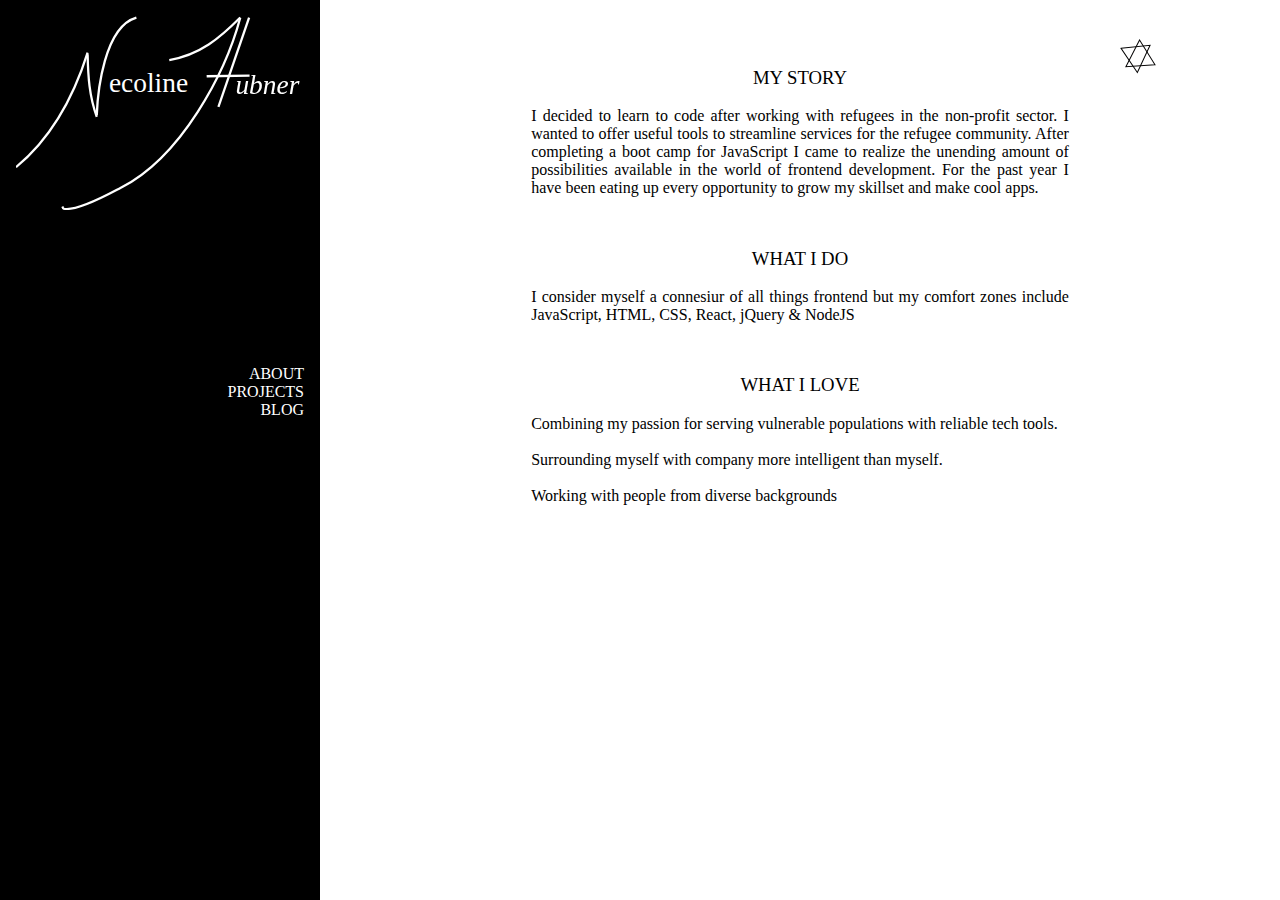
==== index.html @ 466f3bf6 "one snowflake falling" ====
<!DOCTYPE html>
<html>
  <head>
    <link rel="stylesheet" href="css/main.css">
    <meta name="viewport" content="width=device-width, initial-scale=1.0"/>
  </head>
  <body>
    <div class="page-wrapper">
    <nav class="side-nav">
      <div class="nav-header">
        <img src="css/icons/name.svg" class="site-logo"/>
      </div>
      <div class="nav-wrapper">
        <ul class="nav-list">
          <li><a href="/" class="menu-item a-tag font">ABOUT</a></li>
          <li><a href="projects.html" class="menu-item a-tag font">PROJECTS</a></li>
          <li><a href="blog.html" class="menu-item a-tag font">BLOG</a></li>
        </ul>
      </div>
    </nav>
    <div class="top-layer">
      <img src="css/icons/large-snowflake.svg" class="snowflake-1"/>
      <!-- <img src="css/icons/med-snowflake.svg" class="snowflake-2"/>
      <img src="css/icons/sm-snowflake.svg" class="snowflake-3"/>
      <img src="css/icons/large-snowflake.svg" class="snowflake-4"/>
      <img src="css/icons/sm-snowflake.svg" class="snowflake-5"/>
      <img src="css/icons/sm-snowflake.svg" class="snowflake-6"/>
      <img src="css/icons/med-snowflake.svg" class="snowflake-7"/> -->

    </div>
    <div class="main-page">
      <div class="main-body">
      <h3 class="title font">MY STORY</h3>
        <p class="content font">I decided to learn to code after working with refugees in the non-profit sector. I wanted to offer useful tools to streamline services for the refugee community. After completing a boot camp for JavaScript I came to realize the unending amount of possibilities available in the world of frontend development. For the past year I have been eating up every opportunity to grow my skillset and make cool apps.
        </p>
        <br/>
        <h3 class="title font">WHAT I DO</h3>
        <p class="content font">I consider myself a connesiur of all things frontend but my comfort zones include JavaScript, HTML, CSS,
        React, jQuery & NodeJS
        </p>
        <br/>
        <h3 class="title font">WHAT I LOVE</h3>
        <p class="content font">Combining my passion for serving vulnerable populations with reliable tech tools. <br/><br/>Surrounding myself with company more intelligent than myself. <br/><br/>Working with people from diverse backgrounds</p>
    </div>

    </div>
  </body>
</html>
---- css/main.css ----
body {
  margin: 0;
}

/*global*/

.font {
  font-family: "Avenir", Times, serif;
}

.a-tag {
  text-decoration: none;
}

/*buttons*/
.button {
  height: 45%;
}

.basic-button {
  padding: 3% 5%;
  margin: 0;
  background-color: white;
  text-align: center;
  font-size: 14px;
  color: black;
}

.two-buttons-outline {
  border: 2px solid black;
}

.outline {
  border: 2px solid black;
  width: 40%;
}

.two-buttons {
  display: inline;
  width: 250px;
  margin-right: 10px;
}

.two-buttons-container {
  display: inline-flex;
  justify-content: center;
}

.page-wrapper {
  display: grid;
  grid-template-columns: 25vw 1fr;
  grid-auto-rows: minmax(10px, auto);
}

/*side nav*/

.nav-header {
  display: flex;
  justify-content: center;
}

.site-logo {
  padding: 5%;
  width: 35vw;
}

.side-nav {
  background-color: black;
  grid-column: 1;
  height: 100vh;
}

.nav-wrapper {
  height: 70vh;
  float: right;
  text-align: right;
  margin-right: 5%;
}

.nav-list {
  list-style-type: none;
  margin: 120% 0%;
  text-align: right;
}

.menu-item {
  color: white;
}

.menu-item:hover {
  color: #06C1F7;
}

.menu-item:active {
  color: #06C1F7;
}

/* main page */

.main-page {
  grid-column: 2 / 4;
  height: 99vh;
  overflow-y: scroll;
}

.main-body {
  padding: 5% 15%;
}

.title {
  text-align: center;
  font-weight: lighter;
  color: black;
}

.content {
  color: black;
  margin: 2% 10%;
  text-align: justify;
}

.header {
  font-weight: lighter;
  font-size: 30px;
  color: black;
}

.bullet-point {
  padding-right: 30px;
}

.paragraph {
  margin-top: 0;
}

/* manifest */

.card {
  border-left: thin double black;
  padding: 3%;
  margin-bottom: 7%;
}

.company-container {
  display: inline-flex;
}

.company-img {
  display: inline;
  width: 15px;
}

.company-text {
  display: inline;
  color: black;
}

.card-header {
  margin: 0;
  font-weight: lighter;
  font-size: 20px;
  color: black;
}

.card-header:hover {
  color: #06C1F7;
}

.card-content {
  margin: 2% 0%;
}

/* snow flake */

.top-layer {
  z-index: 2;
  position: fixed;
  right: 0;
  top: 0;
  height: 100%;
  width: 15vw;
  float: right;
  background-color: rgba(0, 0, 0, 0.0);
}

.snowflake-1 {
  top: 0;
  position: absolute;
  padding: 5px 0 0 20px;
}

.snowflake-2 {
  top: 0;
  position: absolute;
  padding: 30px 0 0 75px;
}

.snowflake-3 {
  top: 0;
  position: absolute;
  padding: 30px 0 0 115px;
}

.snowflake-4 {
  top: 0;
  position: absolute;
  padding: 50px 0 0 90px;
}

.snowflake-5 {
  top: 0;
  position: absolute;
  padding: 6px 0 0 75px;
}

.snowflake-6 {
  top: 0;
  position: absolute;
  padding: 52px 0 0 60px;
}

.snowflake-7 {
  top: 0;
  position: absolute;
  padding: 79px 0 0 42px;
}
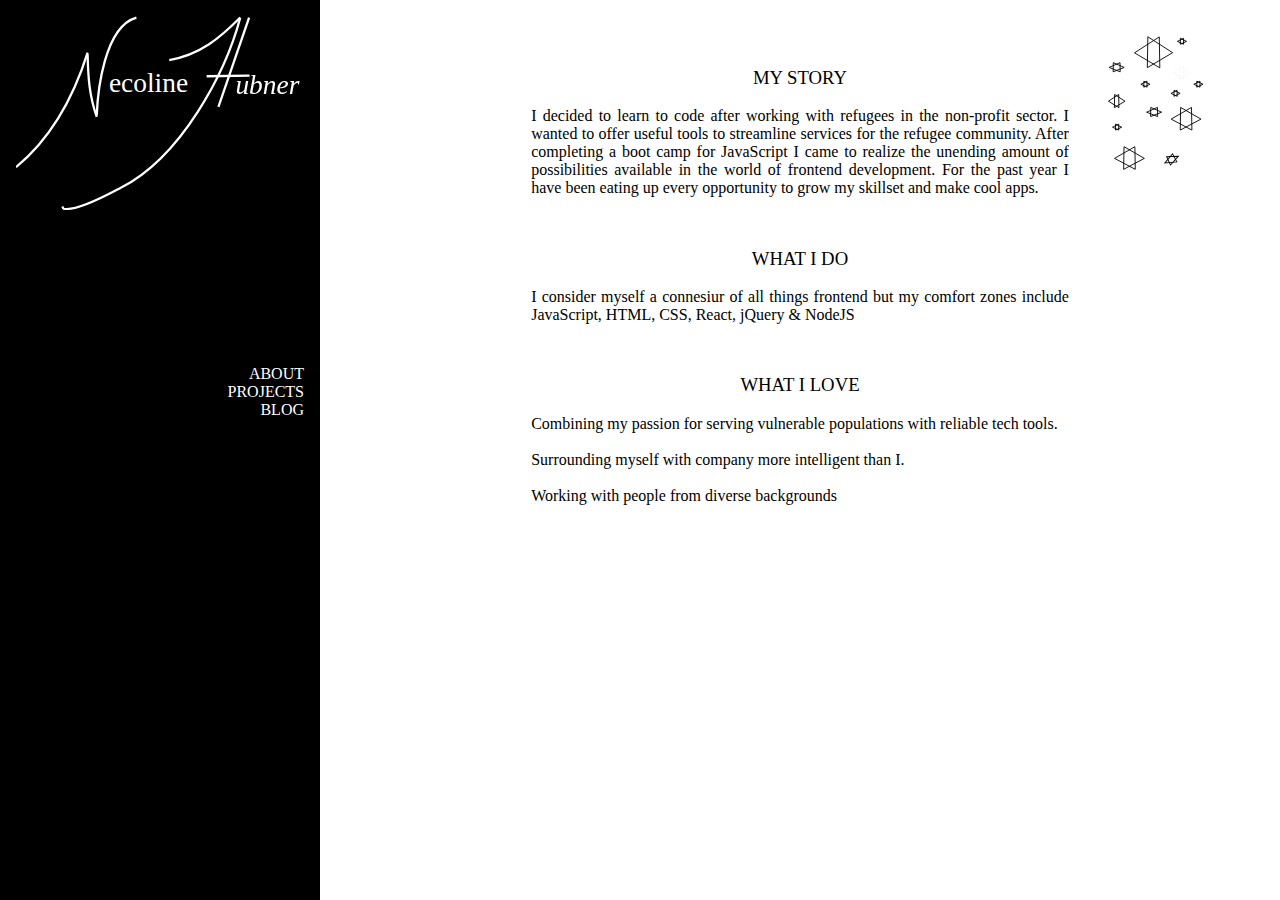
==== commit 24ac5185: "all flakes working" ====
--- a/index.html
+++ b/index.html
@@ -18,18 +18,22 @@
         </ul>
       </div>
     </nav>
+
     <div class="top-layer">
-      <img src="css/icons/large-snowflake.svg" class="snowflake-1"/>
-      <!-- <img src="css/icons/med-snowflake.svg" class="snowflake-2"/>
+      <!--<img src="css/icons/large-snowflake.svg" class="snowflake-1"/>
+      <img src="css/icons/med-snowflake.svg" class="snowflake-2"/>
       <img src="css/icons/sm-snowflake.svg" class="snowflake-3"/>
       <img src="css/icons/large-snowflake.svg" class="snowflake-4"/>
       <img src="css/icons/sm-snowflake.svg" class="snowflake-5"/>
       <img src="css/icons/sm-snowflake.svg" class="snowflake-6"/>
       <img src="css/icons/med-snowflake.svg" class="snowflake-7"/> -->
+      <img src="css/icons/all-snowflakes.svg" class="snowflake-1"/>
+
 
     </div>
     <div class="main-page">
       <div class="main-body">
+
       <h3 class="title font">MY STORY</h3>
         <p class="content font">I decided to learn to code after working with refugees in the non-profit sector. I wanted to offer useful tools to streamline services for the refugee community. After completing a boot camp for JavaScript I came to realize the unending amount of possibilities available in the world of frontend development. For the past year I have been eating up every opportunity to grow my skillset and make cool apps.
         </p>
@@ -40,7 +44,7 @@
         </p>
         <br/>
         <h3 class="title font">WHAT I LOVE</h3>
-        <p class="content font">Combining my passion for serving vulnerable populations with reliable tech tools. <br/><br/>Surrounding myself with company more intelligent than myself. <br/><br/>Working with people from diverse backgrounds</p>
+        <p class="content font">Combining my passion for serving vulnerable populations with reliable tech tools. <br/><br/>Surrounding myself with company more intelligent than I. <br/><br/>Working with people from diverse backgrounds</p>
     </div>
 
     </div>
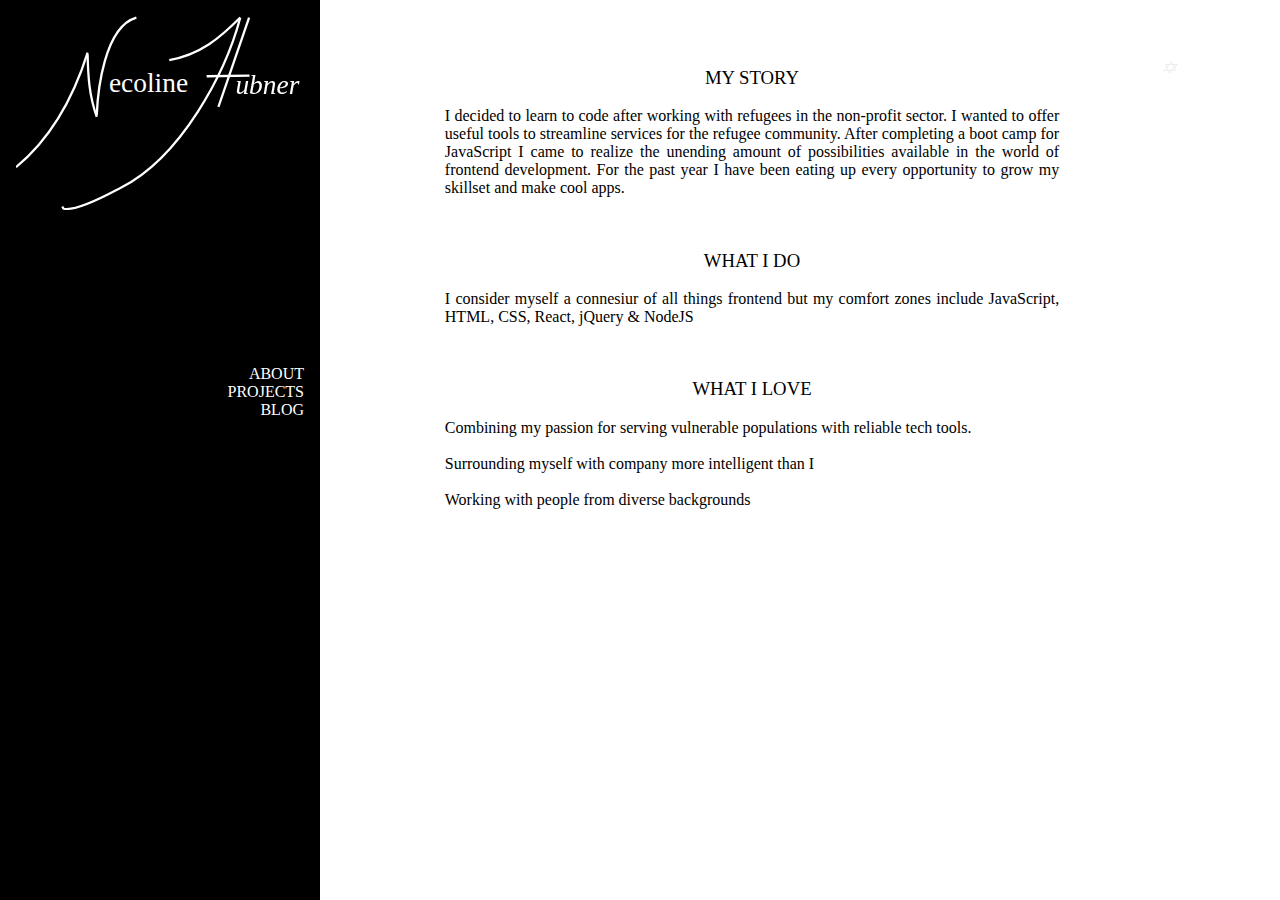
==== commit d158fb0e: "finish flake animation" ====
--- a/index.html
+++ b/index.html
@@ -20,19 +20,12 @@
     </nav>
 
     <div class="top-layer">
-      <!--<img src="css/icons/large-snowflake.svg" class="snowflake-1"/>
-      <img src="css/icons/med-snowflake.svg" class="snowflake-2"/>
-      <img src="css/icons/sm-snowflake.svg" class="snowflake-3"/>
-      <img src="css/icons/large-snowflake.svg" class="snowflake-4"/>
-      <img src="css/icons/sm-snowflake.svg" class="snowflake-5"/>
-      <img src="css/icons/sm-snowflake.svg" class="snowflake-6"/>
-      <img src="css/icons/med-snowflake.svg" class="snowflake-7"/> -->
-      <img src="css/icons/all-snowflakes.svg" class="snowflake-1"/>
+      <img src="css/icons/all-snowflakes.svg" class="snowflake"/>
 
 
     </div>
     <div class="main-page">
-      <div class="main-body">
+      <div class="index-body">
 
       <h3 class="title font">MY STORY</h3>
         <p class="content font">I decided to learn to code after working with refugees in the non-profit sector. I wanted to offer useful tools to streamline services for the refugee community. After completing a boot camp for JavaScript I came to realize the unending amount of possibilities available in the world of frontend development. For the past year I have been eating up every opportunity to grow my skillset and make cool apps.
@@ -44,7 +37,7 @@
         </p>
         <br/>
         <h3 class="title font">WHAT I LOVE</h3>
-        <p class="content font">Combining my passion for serving vulnerable populations with reliable tech tools. <br/><br/>Surrounding myself with company more intelligent than I. <br/><br/>Working with people from diverse backgrounds</p>
+        <p class="content font">Combining my passion for serving vulnerable populations with reliable tech tools. <br/><br/>Surrounding myself with company more intelligent than I <br/><br/>Working with people from diverse backgrounds</p>
     </div>
 
     </div>
--- a/css/main.css
+++ b/css/main.css
@@ -107,6 +107,10 @@
   padding: 5% 15%;
 }
 
+.index-body {
+  padding: 5% 15% 5% 5%;
+}
+
 .title {
   text-align: center;
   font-weight: lighter;
@@ -183,44 +187,6 @@
   background-color: rgba(0, 0, 0, 0.0);
 }
 
-.snowflake-1 {
-  top: 0;
-  position: absolute;
-  padding: 5px 0 0 20px;
+.snowflake {
+  padding-left: 10%;
 }
-
-.snowflake-2 {
-  top: 0;
-  position: absolute;
-  padding: 30px 0 0 75px;
-}
-
-.snowflake-3 {
-  top: 0;
-  position: absolute;
-  padding: 30px 0 0 115px;
-}
-
-.snowflake-4 {
-  top: 0;
-  position: absolute;
-  padding: 50px 0 0 90px;
-}
-
-.snowflake-5 {
-  top: 0;
-  position: absolute;
-  padding: 6px 0 0 75px;
-}
-
-.snowflake-6 {
-  top: 0;
-  position: absolute;
-  padding: 52px 0 0 60px;
-}
-
-.snowflake-7 {
-  top: 0;
-  position: absolute;
-  padding: 79px 0 0 42px;
-}
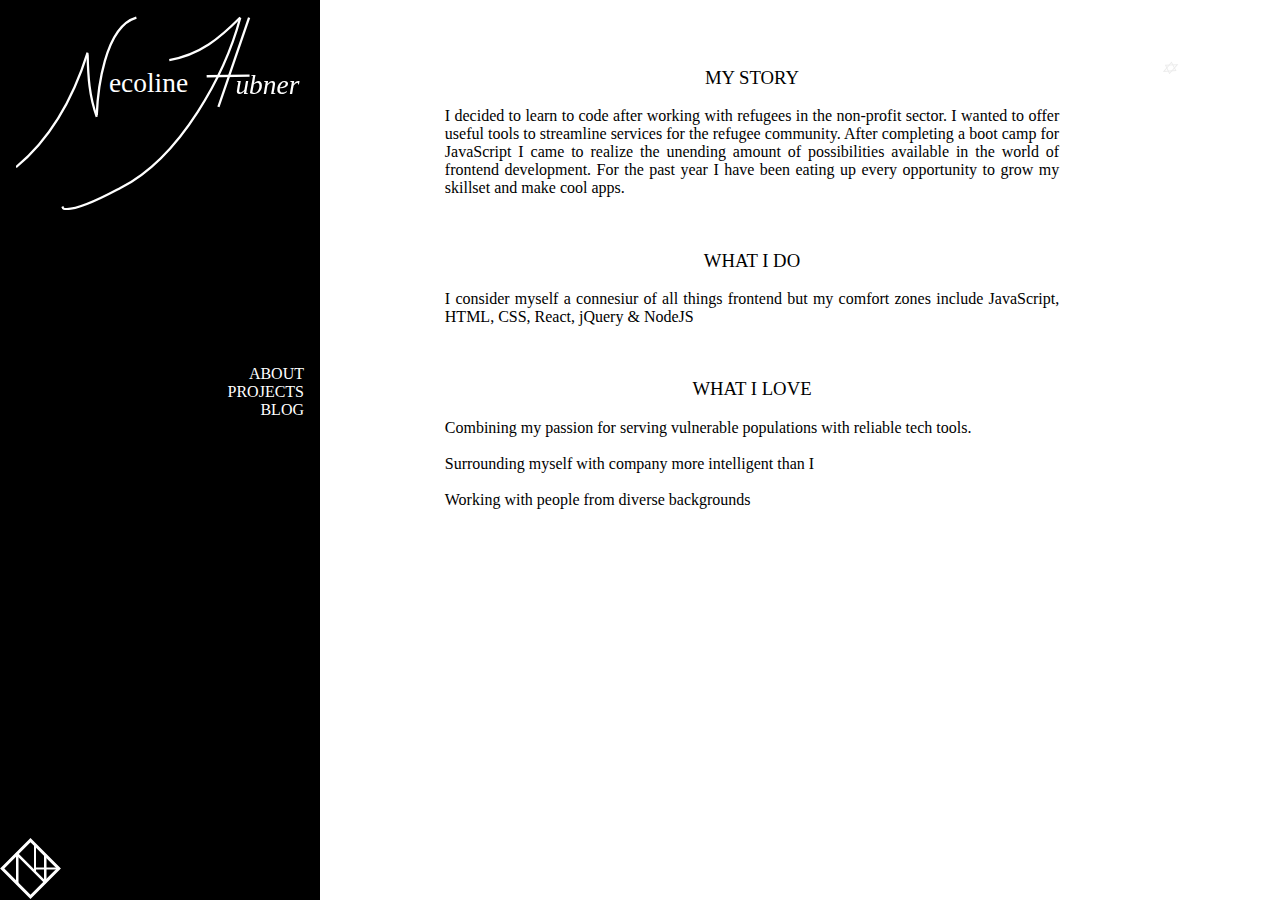
==== commit 2a98114b: "adding signature" ====
--- a/index.html
+++ b/index.html
@@ -17,6 +17,8 @@
           <li><a href="blog.html" class="menu-item a-tag font">BLOG</a></li>
         </ul>
       </div>
+      <img src="css/icons/sig.svg" class="sig"/>
+
     </nav>
 
     <div class="top-layer">
--- a/css/main.css
+++ b/css/main.css
@@ -190,3 +190,7 @@
 .snowflake {
   padding-left: 10%;
 }
+
+.sig {
+  margin-top: 68vh;
+}
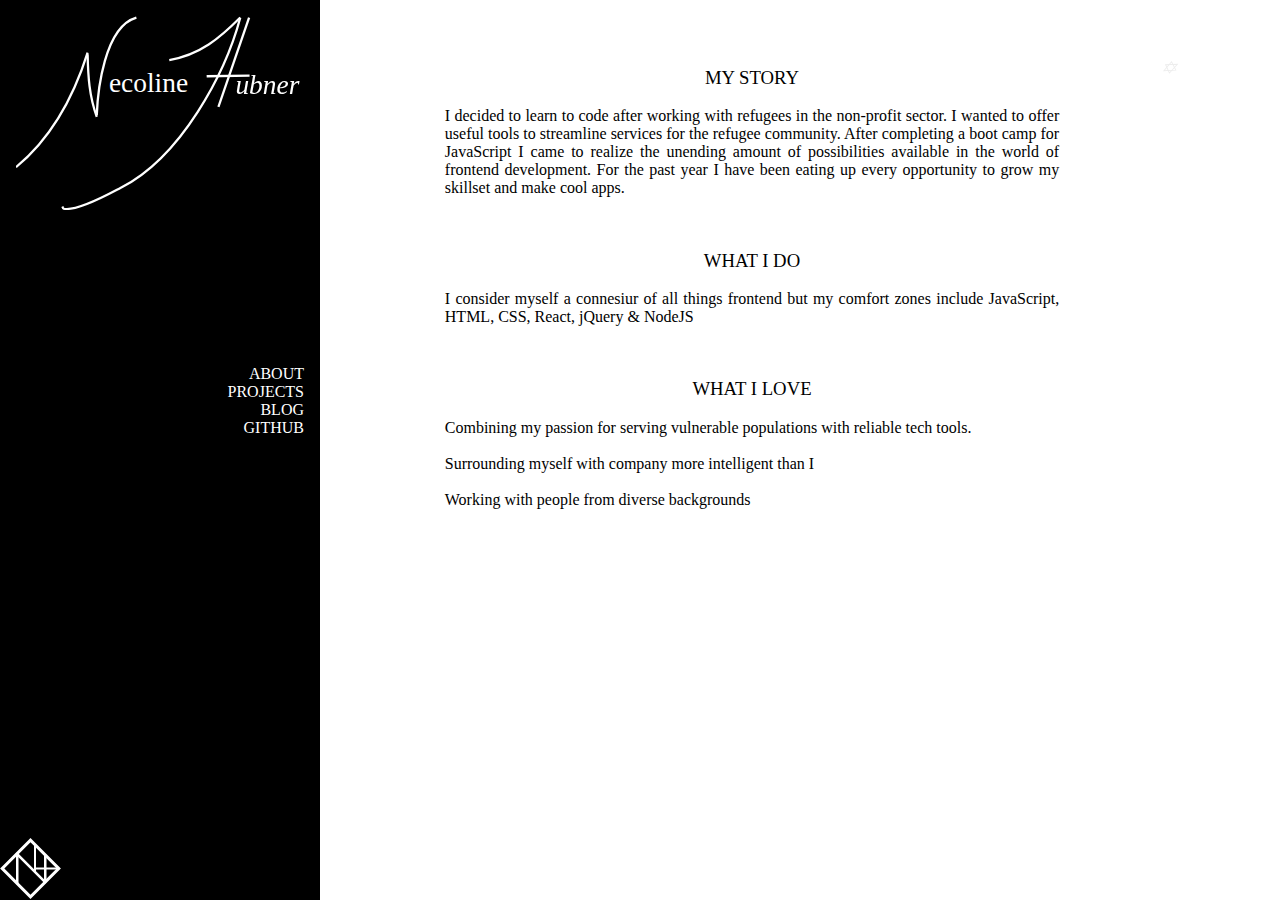
==== commit 1b7bcb60: "adding github" ====
--- a/index.html
+++ b/index.html
@@ -15,6 +15,7 @@
           <li><a href="/" class="menu-item a-tag font">ABOUT</a></li>
           <li><a href="projects.html" class="menu-item a-tag font">PROJECTS</a></li>
           <li><a href="blog.html" class="menu-item a-tag font">BLOG</a></li>
+          <li><a href="https://github.com/necoline" target="_blank" class="menu-item a-tag font">GITHUB</a></li>
         </ul>
       </div>
       <img src="css/icons/sig.svg" class="sig"/>
@@ -28,7 +29,6 @@
     </div>
     <div class="main-page">
       <div class="index-body">
-
       <h3 class="title font">MY STORY</h3>
         <p class="content font">I decided to learn to code after working with refugees in the non-profit sector. I wanted to offer useful tools to streamline services for the refugee community. After completing a boot camp for JavaScript I came to realize the unending amount of possibilities available in the world of frontend development. For the past year I have been eating up every opportunity to grow my skillset and make cool apps.
         </p>
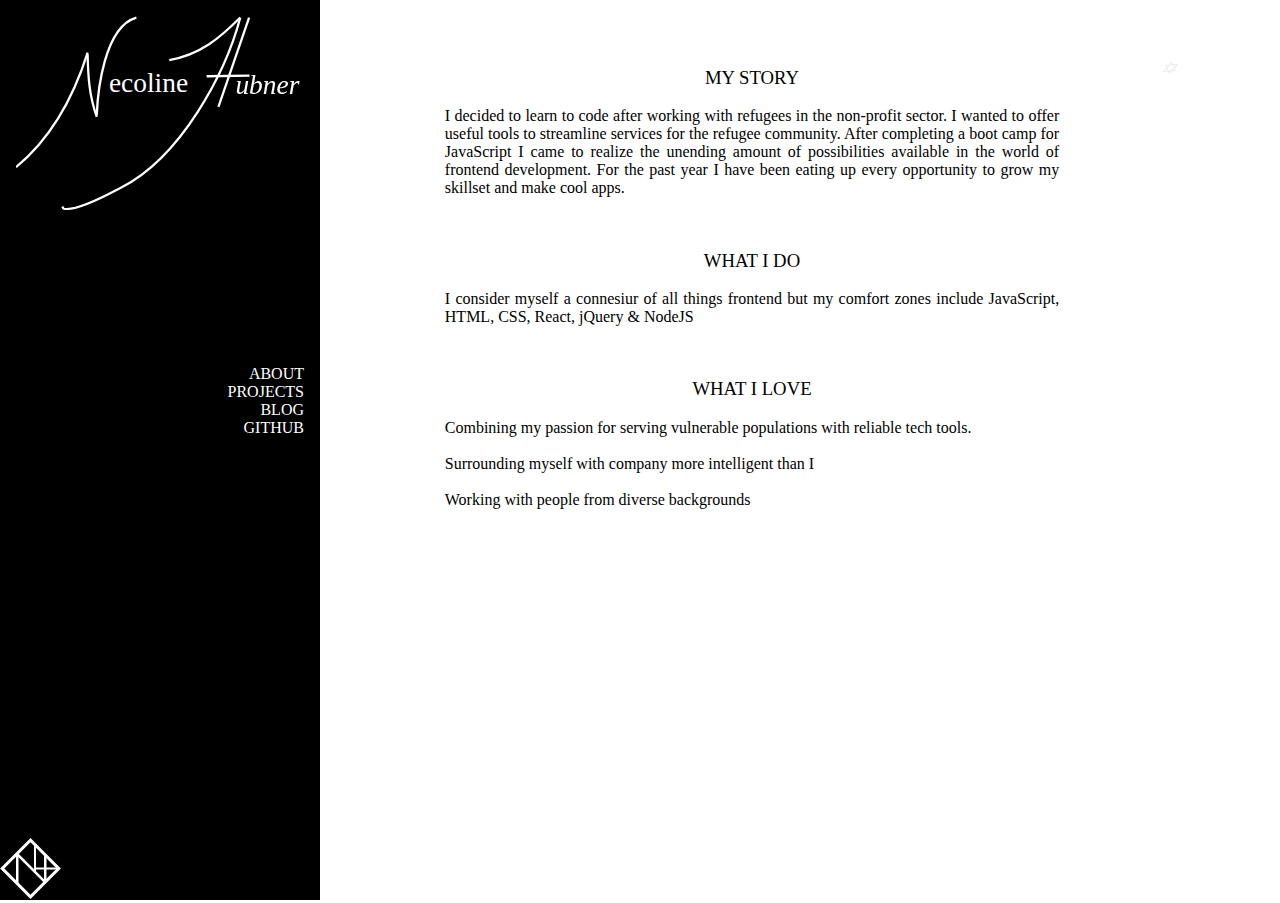
==== commit 65c1cd41: "xml request working" ====
--- a/index.html
+++ b/index.html
@@ -13,9 +13,10 @@
       <div class="nav-wrapper">
         <ul class="nav-list">
           <li><a href="/" class="menu-item a-tag font">ABOUT</a></li>
-          <li><a href="projects.html" class="menu-item a-tag font">PROJECTS</a></li>
+          <li><a onclick="loadProjects()" type="button" class="menu-item a-tag font">PROJECTS</a></li>
           <li><a href="blog.html" class="menu-item a-tag font">BLOG</a></li>
           <li><a href="https://github.com/necoline" target="_blank" class="menu-item a-tag font">GITHUB</a></li>
+          <!-- <button type="button" onclick="loadXMLDoc()">Change Content</button> -->
         </ul>
       </div>
       <img src="css/icons/sig.svg" class="sig"/>
@@ -27,7 +28,7 @@
 
 
     </div>
-    <div class="main-page">
+    <div class="main-page" id="demo">
       <div class="index-body">
       <h3 class="title font">MY STORY</h3>
         <p class="content font">I decided to learn to code after working with refugees in the non-profit sector. I wanted to offer useful tools to streamline services for the refugee community. After completing a boot camp for JavaScript I came to realize the unending amount of possibilities available in the world of frontend development. For the past year I have been eating up every opportunity to grow my skillset and make cool apps.
@@ -43,5 +44,6 @@
     </div>
 
     </div>
+    <script src='js/main.js'> </script>
   </body>
 </html>
--- a/css/main.css
+++ b/css/main.css
@@ -2,6 +2,9 @@
   margin: 0;
 }
 
+.orange-text {
+  color: orange;
+}
 /*global*/
 
 .font {
@@ -9,6 +12,16 @@
 }
 
 .a-tag {
+  text-decoration: none;
+}
+
+.blue-text {
+  color: black;
+  text-decoration: underline;
+}
+
+.blue-text:hover {
+  color: #06C1F7;
   text-decoration: none;
 }
 
@@ -30,8 +43,17 @@
   border: 2px solid black;
 }
 
+.two-buttons-outline:hover {
+  border: 2px solid #06C1F7;
+}
+
 .outline {
   border: 2px solid black;
+  width: 40%;
+}
+
+.outline:hover {
+  border: 2px solid #06C1F7;
   width: 40%;
 }
 
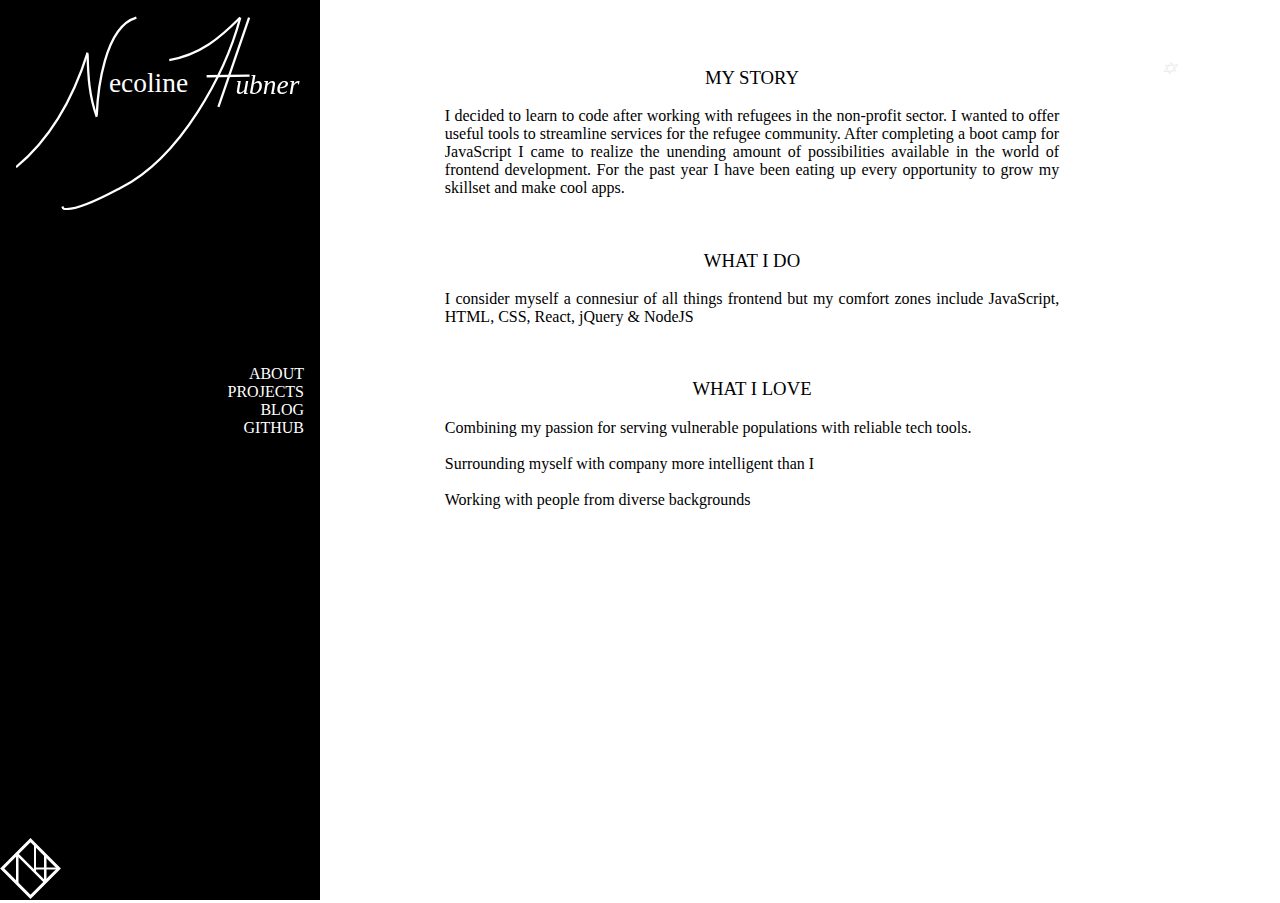
==== commit 0045d5f1: "xml request for blog  working" ====
--- a/index.html
+++ b/index.html
@@ -14,9 +14,8 @@
         <ul class="nav-list">
           <li><a href="/" class="menu-item a-tag font">ABOUT</a></li>
           <li><a onclick="loadProjects()" type="button" class="menu-item a-tag font">PROJECTS</a></li>
-          <li><a href="blog.html" class="menu-item a-tag font">BLOG</a></li>
+          <li><a onclick="loadBlog()" type="button" class="menu-item a-tag font">BLOG</a></li>
           <li><a href="https://github.com/necoline" target="_blank" class="menu-item a-tag font">GITHUB</a></li>
-          <!-- <button type="button" onclick="loadXMLDoc()">Change Content</button> -->
         </ul>
       </div>
       <img src="css/icons/sig.svg" class="sig"/>
@@ -28,7 +27,7 @@
 
 
     </div>
-    <div class="main-page" id="demo">
+    <div class="main-page" id="index">
       <div class="index-body">
       <h3 class="title font">MY STORY</h3>
         <p class="content font">I decided to learn to code after working with refugees in the non-profit sector. I wanted to offer useful tools to streamline services for the refugee community. After completing a boot camp for JavaScript I came to realize the unending amount of possibilities available in the world of frontend development. For the past year I have been eating up every opportunity to grow my skillset and make cool apps.
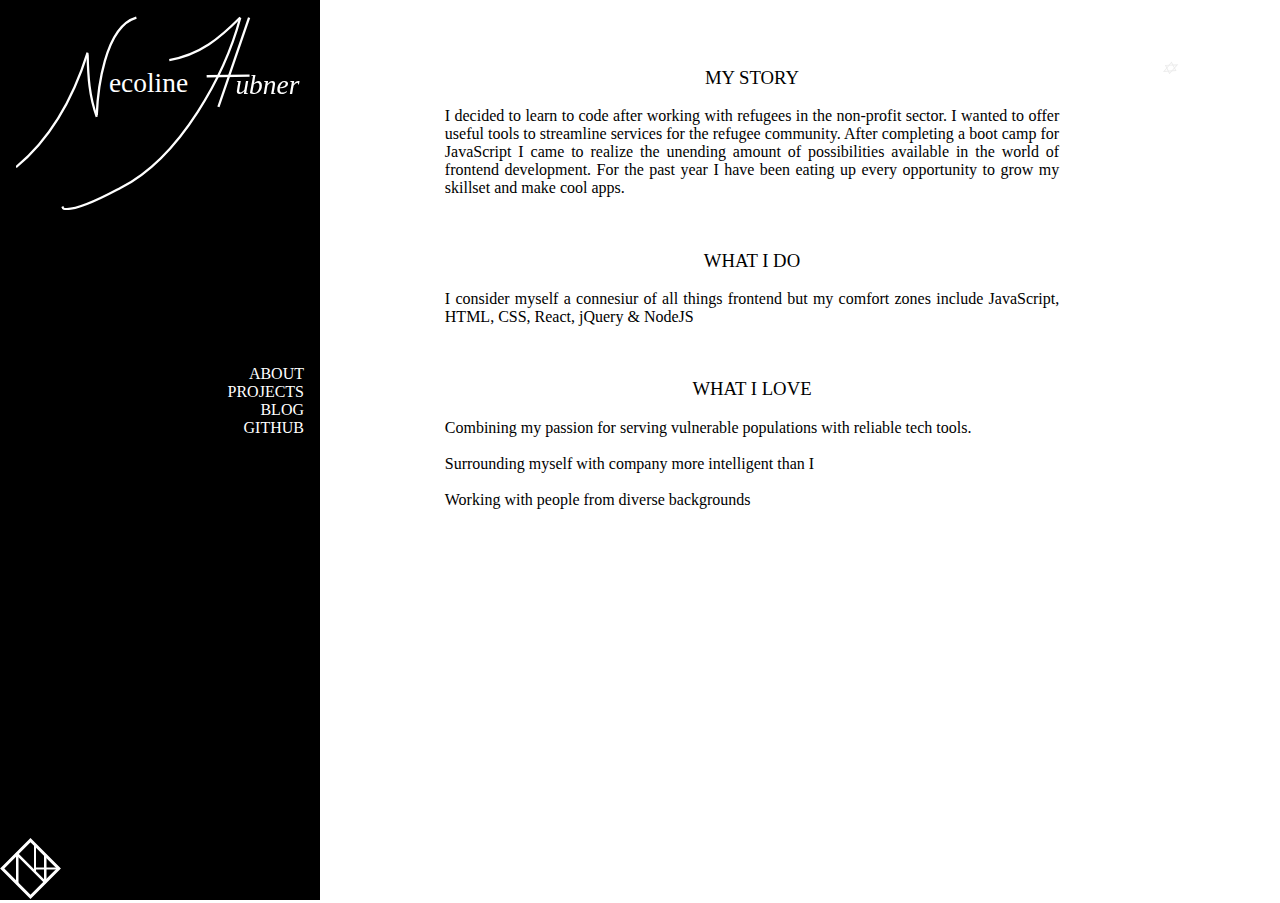
==== commit 732c1e4c: "internal routing complete" ====
--- a/index.html
+++ b/index.html
@@ -12,7 +12,7 @@
       </div>
       <div class="nav-wrapper">
         <ul class="nav-list">
-          <li><a href="/" class="menu-item a-tag font">ABOUT</a></li>
+          <li><a onclick="loadAbout()" type="button" class="menu-item a-tag font">ABOUT</a></li>
           <li><a onclick="loadProjects()" type="button" class="menu-item a-tag font">PROJECTS</a></li>
           <li><a onclick="loadBlog()" type="button" class="menu-item a-tag font">BLOG</a></li>
           <li><a href="https://github.com/necoline" target="_blank" class="menu-item a-tag font">GITHUB</a></li>
--- a/css/main.css
+++ b/css/main.css
@@ -125,8 +125,12 @@
   overflow-y: scroll;
 }
 
-.main-body {
+.blog-body {
   padding: 5% 15%;
+}
+
+.project-body {
+  padding: 5% 17% 5% 10%;
 }
 
 .index-body {
@@ -157,6 +161,7 @@
 
 .paragraph {
   margin-top: 0;
+  margin-right: 5%;
 }
 
 /* manifest */
